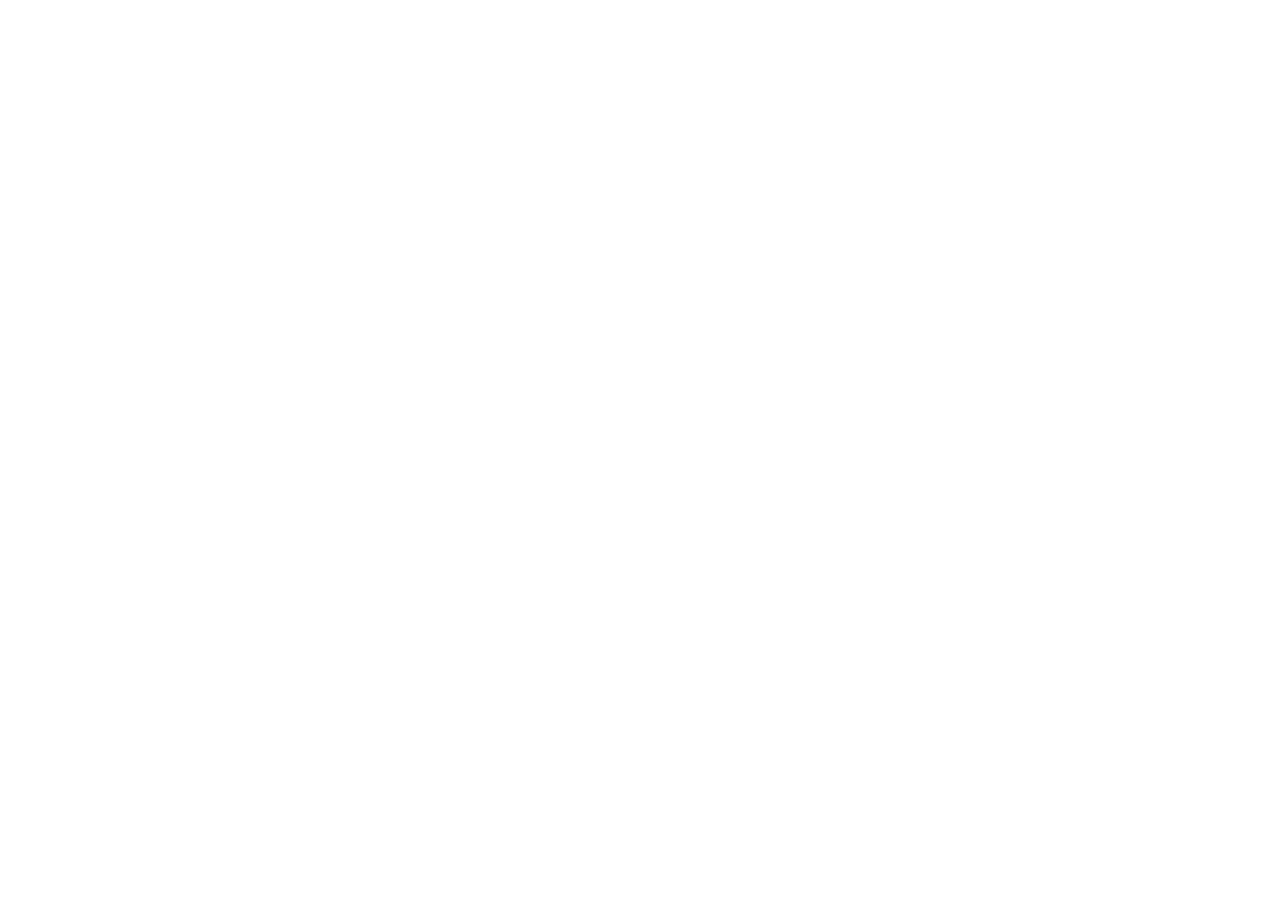
==== index.html @ 3ac935e9 "First Commit" ====
<!DOCTYPE html>
<html lang="en">
<head>
    <meta charset="UTF-8">
    <meta http-equiv="X-UA-Compatible" content="IE=edge">
    <meta name="viewport" content="width=device-width, initial-scale=1.0">
    <title>Document</title>
</head>
<body>
    
</body>
</html>
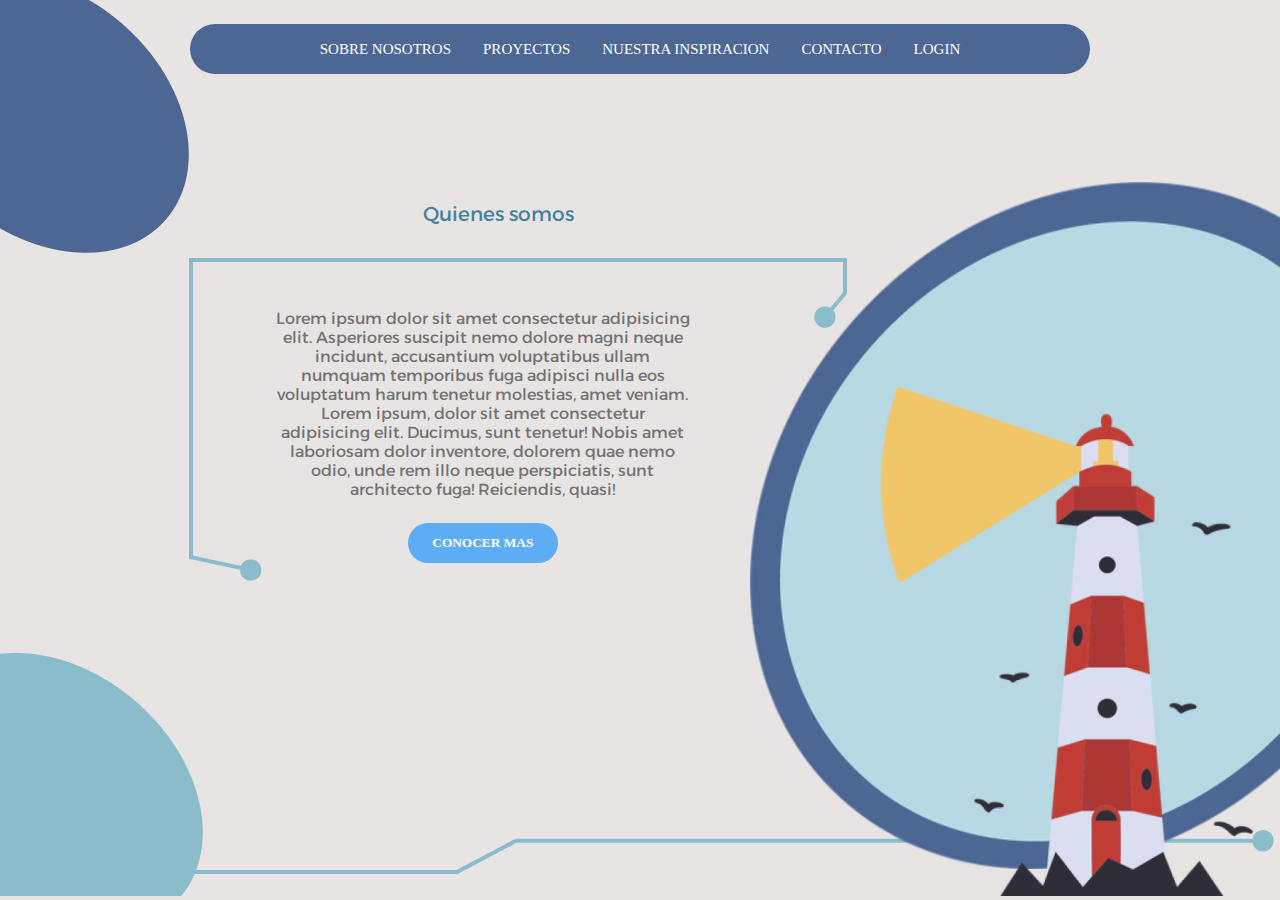
==== commit 37826551: "Subiendo index y login (sin backend)" ====
--- a/index.html
+++ b/index.html
@@ -4,9 +4,65 @@
     <meta charset="UTF-8">
     <meta http-equiv="X-UA-Compatible" content="IE=edge">
     <meta name="viewport" content="width=device-width, initial-scale=1.0">
-    <title>Document</title>
+    <link rel="stylesheet" href="index.css">
+    <link rel="preconnect" href="https://fonts.googleapis.com">
+    <link rel="preconnect" href="https://fonts.gstatic.com" crossorigin>
+    <link href="https://fonts.googleapis.com/css2?family=Alexandria:wght@300&family=IM+Fell+Great+Primer+SC&display=swap" rel="stylesheet">
+    <title>Dev Solvers</title>
 </head>
 <body>
-    
+    <header>
+        <ul>
+            <li>
+                <a>SOBRE NOSOTROS</a>
+            </li>
+            <li>
+                <a>PROYECTOS</a>
+            </li>
+            <li>
+                <a>NUESTRA INSPIRACION</a>
+            </li>
+            <li>
+                <a>CONTACTO</a>
+            </li>
+            <li>
+                <a href="html/login.html">LOGIN</a>
+            </li>
+        </ul>
+    </header>
+
+    <section class="body__paragraph">
+        <p class="body-first__paragraph">Quienes somos</p>
+        <div class="mid-container">
+            <div>
+                <img src="img/index resources/Vector 6.png" class="mid-container__img">
+            </div>
+            <div class="mid-paragraph-contain">
+                <p class="mid-container-first__paragraph">Lorem ipsum dolor sit amet consectetur adipisicing elit. Asperiores suscipit nemo dolore magni neque incidunt, accusantium voluptatibus ullam numquam temporibus fuga adipisci nulla eos voluptatum harum tenetur molestias, amet veniam. Lorem ipsum, dolor sit amet consectetur adipisicing elit. Ducimus, sunt tenetur! Nobis amet laboriosam dolor inventore, dolorem quae nemo odio, unde rem illo neque perspiciatis, sunt architecto fuga! Reiciendis, quasi!</p>
+                <button type="button"id="mid-container-but">CONOCER MAS</button>
+            </div>
+        </div>
+    </section>
+    <div class="Ellipse-izq-a">
+        <img src="img/index resources/Ellipse 4.png">
+    </div>
+    <div class="Ellipse-izq-b">
+        <img src="img/index resources/Ellipse 5.png">
+    </div>
+    <div class="Ellipse-der-a">
+        <img src="img/index resources/Ellipse 3.png">
+    </div>
+    <div class="Ellipse-der-b">
+        <img src="img/index resources/Ellipse 6.png">
+    </div>
+    <div class="vector-line">
+        <img src="img/index resources/Vector 7.png">
+    </div>
+    <div class="Faro">
+        <img src="img/index resources/image 4.png">
+    </div>
+
+<!-- Script JS -->
+<script src="index.js"></script>
 </body>
 </html>--- a/index.css
+++ b/index.css
@@ -0,0 +1,118 @@
+*{
+    margin: 0;
+    padding:0;
+    box-sizing: border-box;
+}
+body{
+    width: 100%;
+    background-color: rgb(233, 228, 228);
+}
+
+/* Header */
+header{
+    margin-top: 1.5rem;
+    display: flex;
+    justify-content: center;
+}
+header ul{
+    display: flex;
+    justify-content: center;
+    text-decoration: none;
+    text-align: center;
+    align-items: center;
+    list-style: none;
+    gap: 2rem;
+    background-color: rgb(76, 103, 147);
+    border-radius: 50px;
+    width: 900px;
+    height: 50px;
+}
+a{
+    text-decoration: none;
+    font-size: 15px;
+    color: white;
+    font-weight: 400;
+    font-family: 'IM Fell Great Primer SC', serif;
+}
+a:hover{
+    text-decoration: overline 3px solid;
+}
+li:hover{
+    transform: scale(1.1);
+}
+/* Mid */
+.body__paragraph{
+    margin-top: 8rem;
+    margin-left: 6%;
+    width: 700px;
+    font-family: 'Alexandria', sans-serif;
+}
+.mid-container{
+    margin-left: 7rem;
+    margin-top: 2rem;
+}
+.body-first__paragraph{
+    text-align: center;
+    margin-bottom: 1rem;
+    color: #418297;
+    margin-left: 9rem;
+    font-size: 20px;
+}
+.mid-paragraph-contain{
+    display: flex;
+    flex-direction: column;
+    justify-content: center;
+    align-items: center;
+}
+.mid-container p, .mid-container button{
+    text-align: center;
+}
+.mid-container__img{
+    position: absolute;
+}
+.mid-container-first__paragraph{
+    width: 26em;
+    padding-top: 3.2rem;
+    margin-bottom: 1.5rem;
+    color: #737171;
+}
+button{
+    border: 0;
+    background-color: #5DADF5;
+    width: 150px;
+    height: 40px;
+    border-radius: 30px;
+    color: white;
+    font-family: 'IM Fell Great Primer SC', serif;
+    font-weight: bold;
+}
+/* Figures Position */
+.Ellipse-izq-a, .Ellipse-izq-b, .Ellipse-der-a, .Ellipse-der-b, .vector-line, .Faro{
+    position: absolute;
+}
+.Ellipse-izq-a{
+    top: 0;
+}
+.Ellipse-izq-b{
+    bottom: 0;
+}
+.Ellipse-der-a{
+    bottom: 3%;
+    right: 0;
+    z-index: -4;
+}
+.Ellipse-der-b{
+    bottom: 6%;
+    right: 0;
+    z-index: -3;
+}
+.vector-line{
+    bottom: 2.5%;
+    z-index: -5;
+    right: 0.5%;
+}
+.Faro{
+    bottom: 0;
+    right: 1%;
+    z-index: -1;
+}
